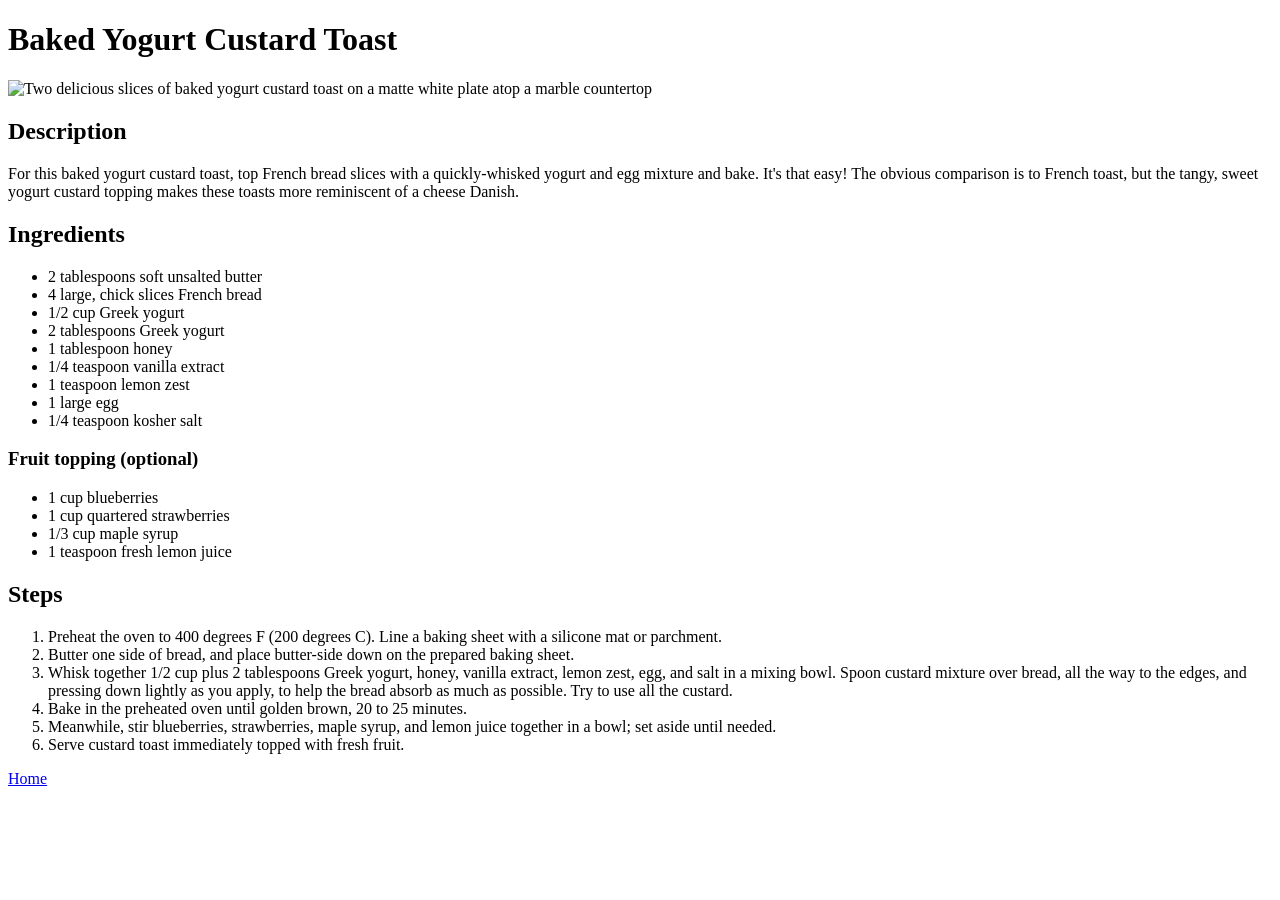
==== recipes/baked-yogurt-custard-toast.html @ 44ff61a4 "Add basic HTML content Add index listing breakfast meal recipes as well as individual pages for each" ====
<!DOCTYPE html>
<html lang="en">
<head>
    <meta charset="UTF-8">
    <meta name="viewport" content="width=device-width, initial-scale=1.0">
    <title>Baked Yogurt Custard Toast</title>
</head>
<body>
    <h1>Baked Yogurt Custard Toast</h1>

    <img src="https://www.allrecipes.com/thmb/nwmIKHku1mYHJ2bJK9U_ROFqqQs=/0x512/filters:no_upscale():max_bytes(150000):strip_icc():format(webp)/8600851_Baked-Yogurt-Custard-Toast_John-Mitzewich_4x3-75a172457d434a6e80afae7222a9a6b2.jpg" alt="Two delicious slices of baked yogurt custard toast on a matte white plate atop a marble countertop" width="683" height="512">

    <h2>Description</h2>

    <p>For this baked yogurt custard toast, top French bread slices with a quickly-whisked yogurt and egg mixture and bake. It's that easy! The obvious comparison is to French toast, but the tangy, sweet yogurt custard topping makes these toasts more reminiscent of a cheese Danish.</p>

    <h2>Ingredients</h2>

    <ul>
        <li>2 tablespoons soft unsalted butter</li>
        <li>4 large, chick slices French bread</li>
        <li>1/2 cup Greek yogurt</li>
        <li>2 tablespoons Greek yogurt</li>
        <li>1 tablespoon honey</li>
        <li>1/4 teaspoon vanilla extract</li>
        <li>1 teaspoon lemon zest</li>
        <li>1 large egg</li>
        <li>1/4 teaspoon kosher salt</li>
    </ul>

    <h3>Fruit topping (optional)</h3>

    <ul>
        <li>1 cup blueberries</li>
        <li>1 cup quartered strawberries</li>
        <li>1/3 cup maple syrup</li>
        <li>1 teaspoon fresh lemon juice</li>
    </ul>

    <h2>Steps</h2>

    <ol>
        <li>Preheat the oven to 400 degrees F (200 degrees C). Line a baking sheet with a silicone mat or parchment.</li>
        <li>Butter one side of bread, and place butter-side down on the prepared baking sheet.</li>
        <li>Whisk together 1/2 cup plus 2 tablespoons Greek yogurt, honey, vanilla extract, lemon zest, egg, and salt in a mixing bowl. Spoon custard mixture over bread, all the way to the edges, and pressing down lightly as you apply, to help the bread absorb as much as possible. Try to use all the custard.</li>
        <li>Bake in the preheated oven until golden brown, 20 to 25 minutes.</li>
        <li>Meanwhile, stir blueberries, strawberries, maple syrup, and lemon juice together in a bowl; set aside until needed.</li>
        <li>Serve custard toast immediately topped with fresh fruit.</li>
    </ol>

    <a href="../index.html">Home</a>

    <!-- Original recipe at: https://www.allrecipes.com/baked-yogurt-custard-toast-recipe-8600851 -->
</body>
</html>
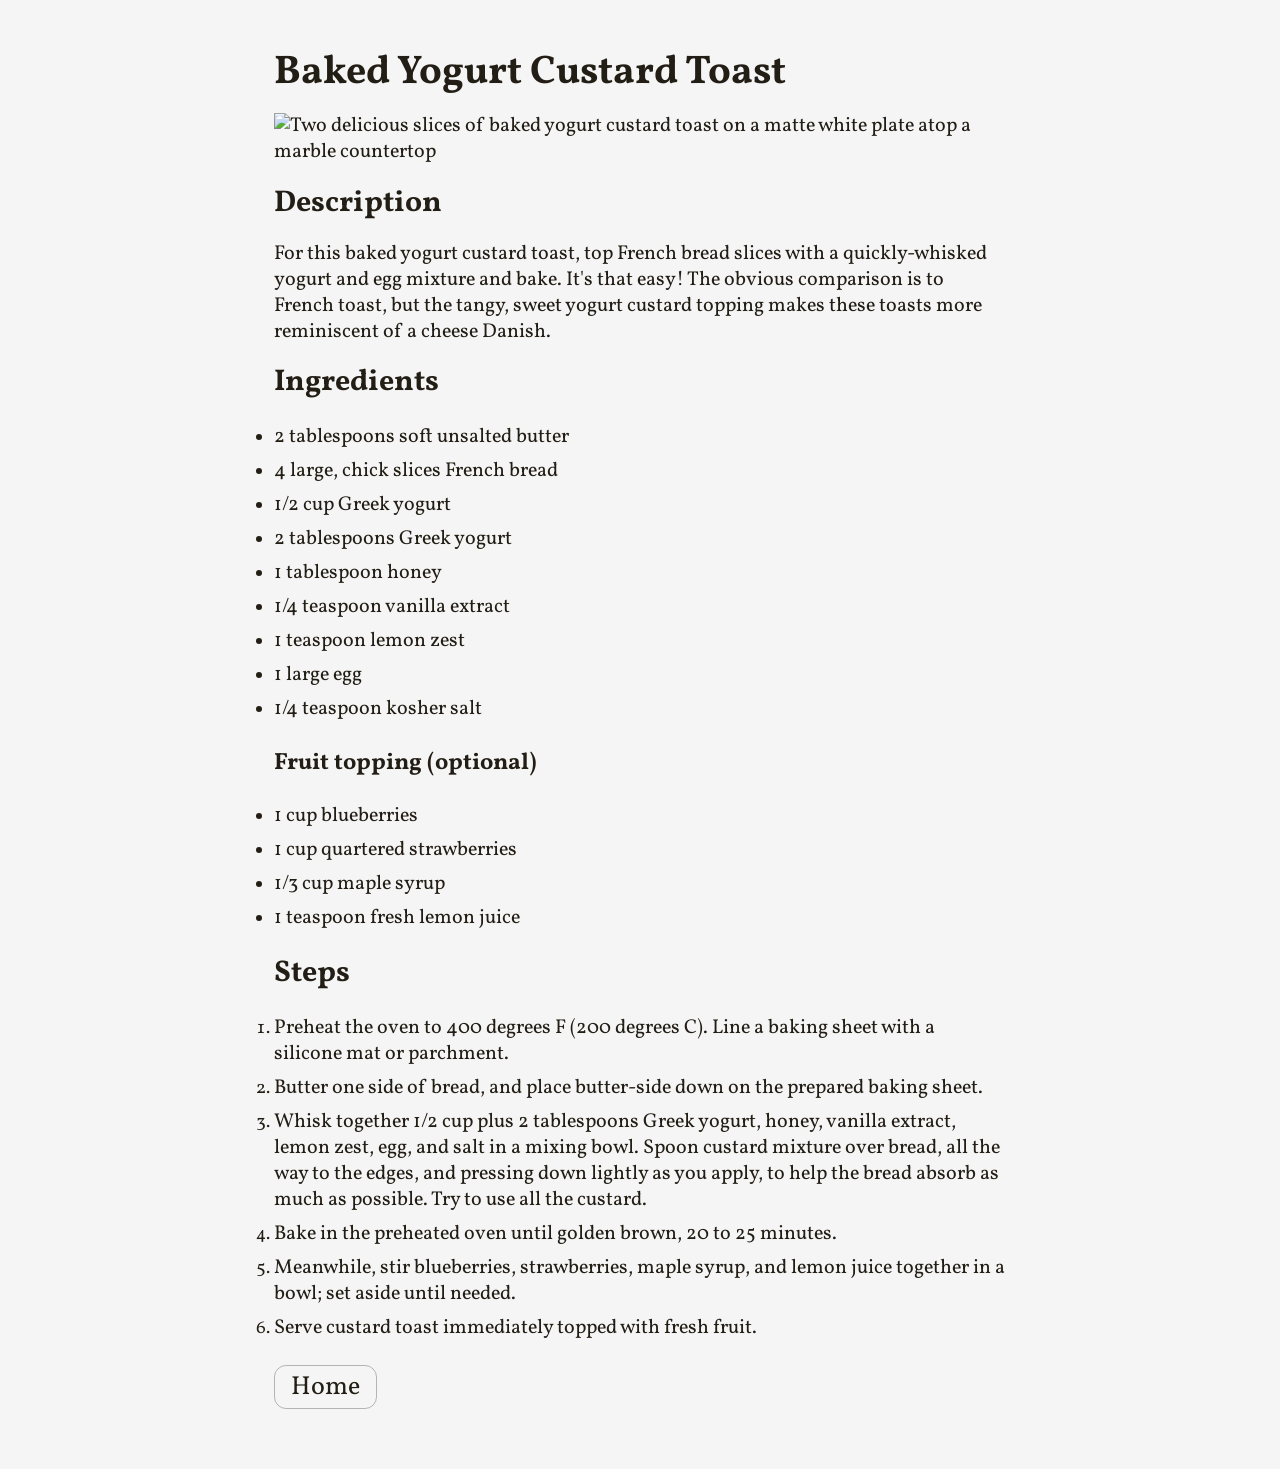
==== commit 9d698346: "Add external styles to index and recipe pages" ====
--- a/recipes/baked-yogurt-custard-toast.html
+++ b/recipes/baked-yogurt-custard-toast.html
@@ -3,53 +3,58 @@
 <head>
     <meta charset="UTF-8">
     <meta name="viewport" content="width=device-width, initial-scale=1.0">
+    <link rel="stylesheet" href="../styles.css">
+    <link rel="preconnect" href="https://fonts.googleapis.com">
+    <link rel="preconnect" href="https://fonts.gstatic.com" crossorigin>
+    <link href="https://fonts.googleapis.com/css2?family=Vollkorn:ital,wght@0,400..900;1,400..900&display=swap" rel="stylesheet">
     <title>Baked Yogurt Custard Toast</title>
 </head>
 <body>
-    <h1>Baked Yogurt Custard Toast</h1>
+    <div class="content">
+        <h1>Baked Yogurt Custard Toast</h1>
 
-    <img src="https://www.allrecipes.com/thmb/nwmIKHku1mYHJ2bJK9U_ROFqqQs=/0x512/filters:no_upscale():max_bytes(150000):strip_icc():format(webp)/8600851_Baked-Yogurt-Custard-Toast_John-Mitzewich_4x3-75a172457d434a6e80afae7222a9a6b2.jpg" alt="Two delicious slices of baked yogurt custard toast on a matte white plate atop a marble countertop" width="683" height="512">
+        <img src="https://www.allrecipes.com/thmb/nwmIKHku1mYHJ2bJK9U_ROFqqQs=/0x512/filters:no_upscale():max_bytes(150000):strip_icc():format(webp)/8600851_Baked-Yogurt-Custard-Toast_John-Mitzewich_4x3-75a172457d434a6e80afae7222a9a6b2.jpg" alt="Two delicious slices of baked yogurt custard toast on a matte white plate atop a marble countertop" width="683" height="512">
 
-    <h2>Description</h2>
+        <h2>Description</h2>
 
-    <p>For this baked yogurt custard toast, top French bread slices with a quickly-whisked yogurt and egg mixture and bake. It's that easy! The obvious comparison is to French toast, but the tangy, sweet yogurt custard topping makes these toasts more reminiscent of a cheese Danish.</p>
+        <p>For this baked yogurt custard toast, top French bread slices with a quickly-whisked yogurt and egg mixture and bake. It's that easy! The obvious comparison is to French toast, but the tangy, sweet yogurt custard topping makes these toasts more reminiscent of a cheese Danish.</p>
 
-    <h2>Ingredients</h2>
+        <h2>Ingredients</h2>
 
-    <ul>
-        <li>2 tablespoons soft unsalted butter</li>
-        <li>4 large, chick slices French bread</li>
-        <li>1/2 cup Greek yogurt</li>
-        <li>2 tablespoons Greek yogurt</li>
-        <li>1 tablespoon honey</li>
-        <li>1/4 teaspoon vanilla extract</li>
-        <li>1 teaspoon lemon zest</li>
-        <li>1 large egg</li>
-        <li>1/4 teaspoon kosher salt</li>
-    </ul>
+        <ul>
+            <li>2 tablespoons soft unsalted butter</li>
+            <li>4 large, chick slices French bread</li>
+            <li>1/2 cup Greek yogurt</li>
+            <li>2 tablespoons Greek yogurt</li>
+            <li>1 tablespoon honey</li>
+            <li>1/4 teaspoon vanilla extract</li>
+            <li>1 teaspoon lemon zest</li>
+            <li>1 large egg</li>
+            <li>1/4 teaspoon kosher salt</li>
+        </ul>
 
-    <h3>Fruit topping (optional)</h3>
+        <h3>Fruit topping (optional)</h3>
 
-    <ul>
-        <li>1 cup blueberries</li>
-        <li>1 cup quartered strawberries</li>
-        <li>1/3 cup maple syrup</li>
-        <li>1 teaspoon fresh lemon juice</li>
-    </ul>
+        <ul>
+            <li>1 cup blueberries</li>
+            <li>1 cup quartered strawberries</li>
+            <li>1/3 cup maple syrup</li>
+            <li>1 teaspoon fresh lemon juice</li>
+        </ul>
 
-    <h2>Steps</h2>
+        <h2>Steps</h2>
 
-    <ol>
-        <li>Preheat the oven to 400 degrees F (200 degrees C). Line a baking sheet with a silicone mat or parchment.</li>
-        <li>Butter one side of bread, and place butter-side down on the prepared baking sheet.</li>
-        <li>Whisk together 1/2 cup plus 2 tablespoons Greek yogurt, honey, vanilla extract, lemon zest, egg, and salt in a mixing bowl. Spoon custard mixture over bread, all the way to the edges, and pressing down lightly as you apply, to help the bread absorb as much as possible. Try to use all the custard.</li>
-        <li>Bake in the preheated oven until golden brown, 20 to 25 minutes.</li>
-        <li>Meanwhile, stir blueberries, strawberries, maple syrup, and lemon juice together in a bowl; set aside until needed.</li>
-        <li>Serve custard toast immediately topped with fresh fruit.</li>
-    </ol>
+        <ol>
+            <li>Preheat the oven to 400 degrees F (200 degrees C). Line a baking sheet with a silicone mat or parchment.</li>
+            <li>Butter one side of bread, and place butter-side down on the prepared baking sheet.</li>
+            <li>Whisk together 1/2 cup plus 2 tablespoons Greek yogurt, honey, vanilla extract, lemon zest, egg, and salt in a mixing bowl. Spoon custard mixture over bread, all the way to the edges, and pressing down lightly as you apply, to help the bread absorb as much as possible. Try to use all the custard.</li>
+            <li>Bake in the preheated oven until golden brown, 20 to 25 minutes.</li>
+            <li>Meanwhile, stir blueberries, strawberries, maple syrup, and lemon juice together in a bowl; set aside until needed.</li>
+            <li>Serve custard toast immediately topped with fresh fruit.</li>
+        </ol>
 
-    <a href="../index.html">Home</a>
-
+        <a class="nav--home" href="../index.html">Home</a>
+    </div>
     <!-- Original recipe at: https://www.allrecipes.com/baked-yogurt-custard-toast-recipe-8600851 -->
 </body>
 </html>
--- a/styles.css
+++ b/styles.css
@@ -0,0 +1,54 @@
+* {
+    /* outline: 1px solid red; */
+}
+:root {
+    --color-accent: #ffe01b;
+    --color-background: rgb(245, 245, 245);
+    --color-text: rgb(35, 30, 21);
+    --text-font-size: 20px;
+    --text-line-height: round(to-zero, 1.3em, 1px);
+}
+html {
+    font-family: "Vollkorn", serif;
+    font-optical-sizing: auto;
+    font-size: var(--text-font-size);
+    line-height: var(--text-line-height);
+}
+body {
+    background-color: var(--color-background);
+    color: var(--color-text);
+    /* display: flex;
+    justify-content: center;
+    align-items: center; */
+}
+.content {
+    margin: 3rem auto;
+    max-width: 61ch;
+}
+ul, ol {
+    padding: 0;
+}
+li {
+    padding: round(to-zero, calc(var(--text-line-height) / 6), 1px) 0;
+}
+li::marker {
+    font-size: round(to-zero, 0.9em, 1px);
+}
+.recipe-list {
+    /* padding: 0; */
+}
+.recipe-list li::marker {
+    /* content: "◦"; */
+}
+.nav--home {
+    border: 1px solid rgba(35,30,21,.3);
+    border-radius: 12px;
+    color: var(--color-text);
+    display: inline-block;
+    font-size: round(to-zero, 1.3em, 1px);
+    text-decoration: none;
+    padding: 8px 16px;
+}
+.nav--home:hover {
+    background-color: var(--color-accent);
+}
